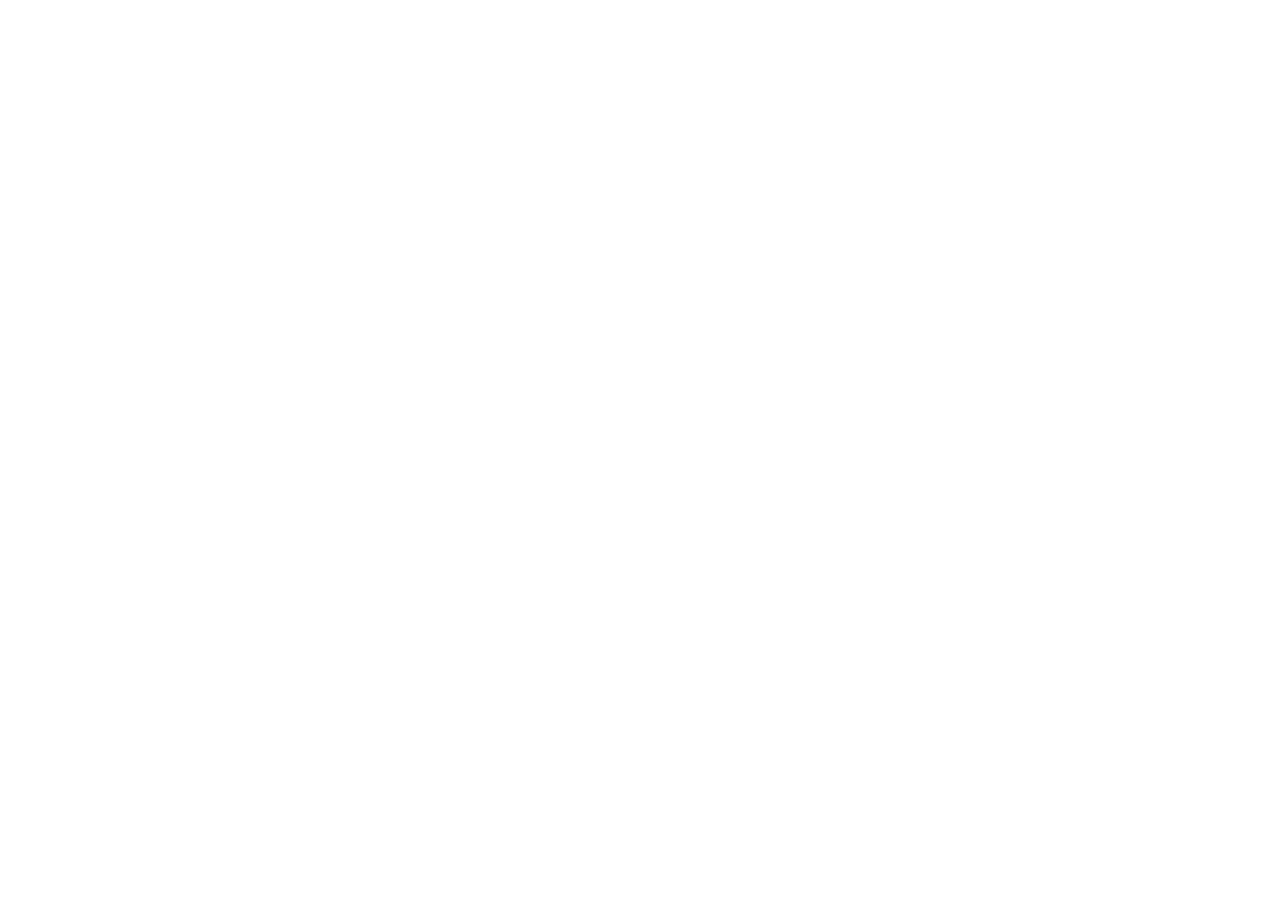
==== index.html @ 88f96c84 "Adding the index" ====
<!DOCTYPE html>
<html lang="en">
<head>
    <meta charset="UTF-8">
    <meta http-equiv="X-UA-Compatible" content="IE=edge">
    <meta name="viewport" content="width=device-width, initial-scale=1.0">
    <link rel="stylesheet" href="css/style.css">
    <title>Google copy</title>

</head>
<body>
    
</body>
</html>
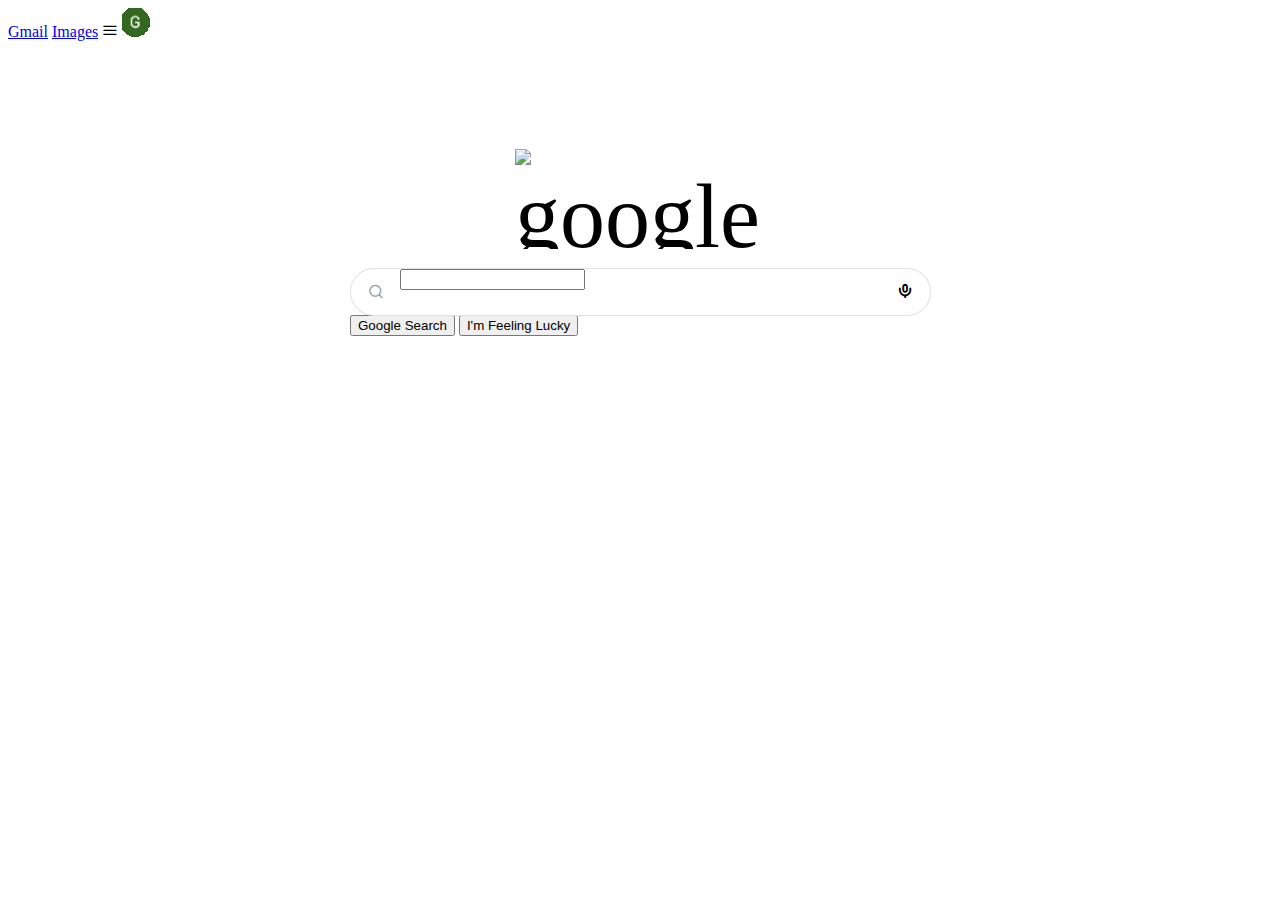
==== commit 8a09c1e2: "Avance del body" ====
--- a/index.html
+++ b/index.html
@@ -5,10 +5,52 @@
     <meta http-equiv="X-UA-Compatible" content="IE=edge">
     <meta name="viewport" content="width=device-width, initial-scale=1.0">
     <link rel="stylesheet" href="css/style.css">
+    <link rel="stylesheet" href="css/style1.css">
     <title>Google copy</title>
 
 </head>
 <body>
-    
+    <header>
+        <div class = "nav_header">
+            <a href="#" class="opciones-header">Gmail</a>
+            <a href="#" class="opciones-header">Images</a>
+            <i class="icon-menu"></i>
+            <img src="./Images/gg.png" alt="cuenta_google">
+        </div>
+    </header>
+
+
+    <main>
+        
+        <div class="google_logo">
+            <img src="images/google_logo.png" alt="google_logo">
+        </div>
+
+        <div class="searchBar_Container">
+            <div class="searchBar_Input_Container">
+                <div class="searchBar">
+                    <div class="search_icon">
+                        <i class="icon-search"></i>
+                    </div>
+                </div>            
+                <div class = "search_box">
+                    <input class="search_box_input" type="search" name id="search">
+                </div>
+                <div class="microphone">
+                    <div class="microphone_icon">
+                        <i class="icon-microphone"></i>
+                    </div>
+                </div>
+            </div>
+            <div class="boxSearch_Button_Container">
+                <button class="google_search">Google Search</button>
+                <button class="fell_luck">I'm Feeling Lucky</button>
+            </div>
+        </div>
+
+        
+
+
+    </main>
 </body>
 </html>--- a/css/style.css
+++ b/css/style.css
@@ -0,0 +1,42 @@
+@font-face {
+  font-family: 'icomoon';
+  src:  url('fonts/icomoon.eot?pistc1');
+  src:  url('fonts/icomoon.eot?pistc1#iefix') format('embedded-opentype'),
+    url('fonts/icomoon.ttf?pistc1') format('truetype'),
+    url('fonts/icomoon.woff?pistc1') format('woff'),
+    url('fonts/icomoon.svg?pistc1#icomoon') format('svg');
+  font-weight: normal;
+  font-style: normal;
+  font-display: block;
+}
+
+[class^="icon-"], [class*=" icon-"] {
+  /* use !important to prevent issues with browser extensions that change fonts */
+  font-family: 'icomoon' !important;
+  speak: never;
+  font-style: normal;
+  font-weight: normal;
+  font-variant: normal;
+  text-transform: none;
+  line-height: 1;
+
+  /* Better Font Rendering =========== */
+  -webkit-font-smoothing: antialiased;
+  -moz-osx-font-smoothing: grayscale;
+}
+
+.icon-list:before {
+  content: "\e900";
+}
+.icon-menu:before {
+  content: "\e901";
+}
+.icon-more-horizontal:before {
+  content: "\e902";
+}
+.icon-search:before {
+  content: "\e903";
+}
+.icon-microphone:before {
+  content: "\e904";
+}
--- a/css/style1.css
+++ b/css/style1.css
@@ -0,0 +1,64 @@
+.google_logo{
+    display: flex;
+    justify-content: center;
+    align-items: center;
+    font-size: 90px;
+}
+
+.google_logo img{
+    padding-top: 108px;
+    width: 250px;
+    height: 100px;
+}
+
+.searchBar_Container{
+    display: grid;
+    justify-content: center;
+    align-items: center;
+    height: 50px;
+}
+.searchBar_Input_Container{
+    display: grid;
+    grid-template-columns: 50px 480px 50px;
+    grid-template-rows: 46px;
+    grid-template-areas: " searchBar search_box microphone";
+    justify-content: center;
+    align-items: center;
+    margin-top: 20px;
+    position: relative;
+}
+
+.searchBar{
+    grid-area: searchBar;
+    height: 100%;
+    width: 100%;
+    display: flex;
+    justify-content: center;
+    align-items: center;
+    border: #dfe1e5 solid 1px;
+    border-right: none;
+    color: #9AA0A6;
+    border-radius: 100px 0px 0px 100px;
+}
+
+.search_box{
+    grid-area: search_box;
+    border-top: #dfe1e5 solid 1px ;
+    border-bottom:#dfe1e5 solid 1px ;
+    border-left: none;
+    height: 100%;
+    position: relative;
+}
+
+.microphone{
+    grid-area: microphone;
+    height: 100%;
+    width: 100%;
+    display: flex;
+    justify-content: center;
+    align-items: center;
+    border: #dfe1e5 solid 1px;
+    border-left: none;
+    border-radius: 0px 100px 100px 0px;
+  }
+
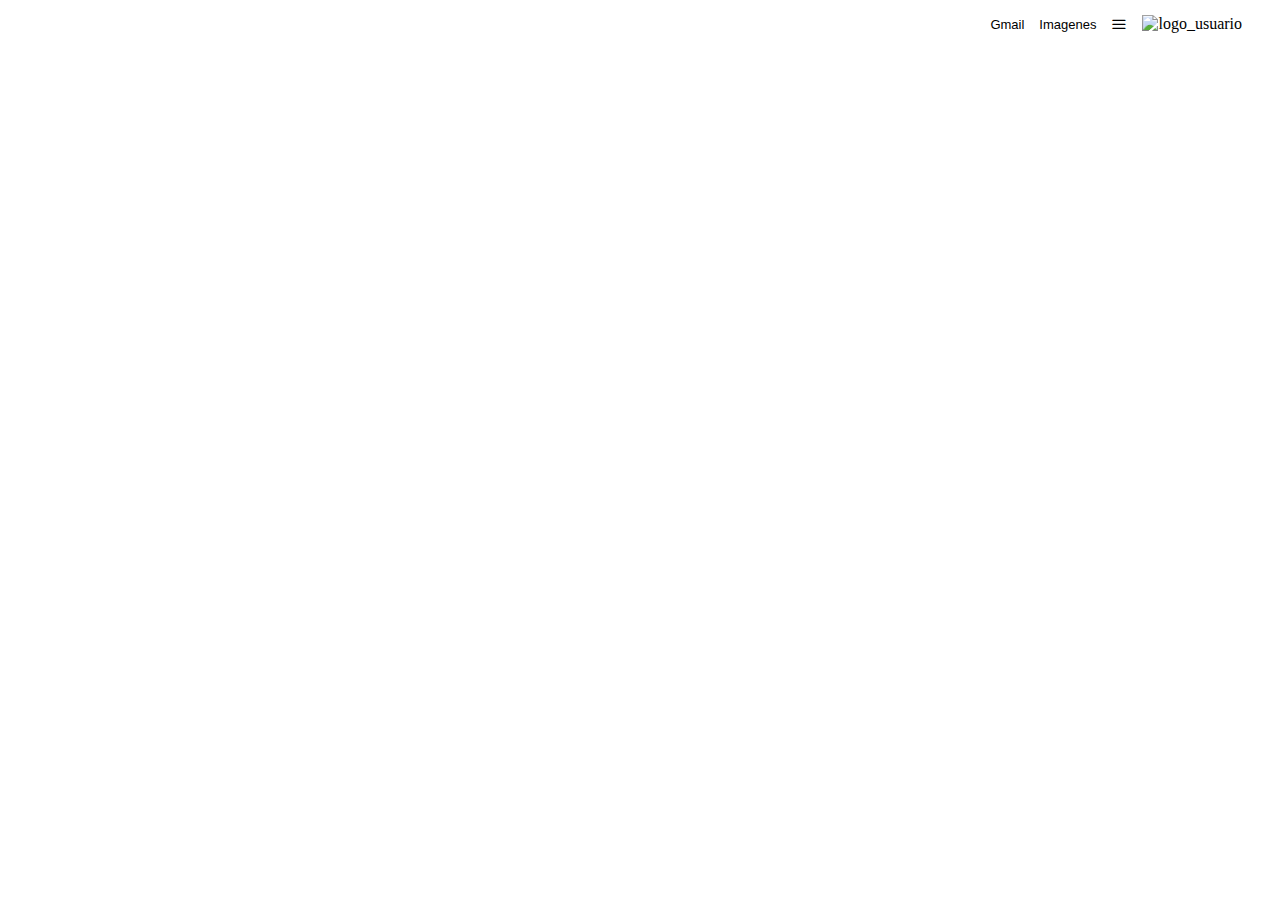
==== commit 1b0e505f: "Avance en la barra del header" ====
--- a/index.html
+++ b/index.html
@@ -1,56 +1,29 @@
 <!DOCTYPE html>
 <html lang="en">
 <head>
+
     <meta charset="UTF-8">
     <meta http-equiv="X-UA-Compatible" content="IE=edge">
     <meta name="viewport" content="width=device-width, initial-scale=1.0">
+    <link rel="stylesheet" href="css/style1.css">
     <link rel="stylesheet" href="css/style.css">
-    <link rel="stylesheet" href="css/style1.css">
     <title>Google copy</title>
 
 </head>
+
 <body>
+
     <header>
-        <div class = "nav_header">
-            <a href="#" class="opciones-header">Gmail</a>
-            <a href="#" class="opciones-header">Images</a>
+
+        <nav class="nav_header">
+            <a href="#" class="header_nav_options">Gmail</a>
+            <a href="#" class="header_nav_options">Imagenes</a>
             <i class="icon-menu"></i>
-            <img src="./Images/gg.png" alt="cuenta_google">
-        </div>
+            <img src= "images/gg.png" alt= "logo_usuario">
+        </nav>
+
     </header>
 
+</body>
 
-    <main>
-        
-        <div class="google_logo">
-            <img src="images/google_logo.png" alt="google_logo">
-        </div>
-
-        <div class="searchBar_Container">
-            <div class="searchBar_Input_Container">
-                <div class="searchBar">
-                    <div class="search_icon">
-                        <i class="icon-search"></i>
-                    </div>
-                </div>            
-                <div class = "search_box">
-                    <input class="search_box_input" type="search" name id="search">
-                </div>
-                <div class="microphone">
-                    <div class="microphone_icon">
-                        <i class="icon-microphone"></i>
-                    </div>
-                </div>
-            </div>
-            <div class="boxSearch_Button_Container">
-                <button class="google_search">Google Search</button>
-                <button class="fell_luck">I'm Feeling Lucky</button>
-            </div>
-        </div>
-
-        
-
-
-    </main>
-</body>
 </html>--- a/css/style1.css
+++ b/css/style1.css
@@ -1,64 +1,25 @@
-.google_logo{
-    display: flex;
-    justify-content: center;
-    align-items: center;
-    font-size: 90px;
-}
-
-.google_logo img{
-    padding-top: 108px;
-    width: 250px;
-    height: 100px;
-}
-
-.searchBar_Container{
-    display: grid;
-    justify-content: center;
-    align-items: center;
-    height: 50px;
-}
-.searchBar_Input_Container{
-    display: grid;
-    grid-template-columns: 50px 480px 50px;
-    grid-template-rows: 46px;
-    grid-template-areas: " searchBar search_box microphone";
-    justify-content: center;
-    align-items: center;
-    margin-top: 20px;
-    position: relative;
-}
-
-.searchBar{
-    grid-area: searchBar;
-    height: 100%;
-    width: 100%;
-    display: flex;
-    justify-content: center;
-    align-items: center;
-    border: #dfe1e5 solid 1px;
-    border-right: none;
-    color: #9AA0A6;
-    border-radius: 100px 0px 0px 100px;
-}
-
-.search_box{
-    grid-area: search_box;
-    border-top: #dfe1e5 solid 1px ;
-    border-bottom:#dfe1e5 solid 1px ;
-    border-left: none;
-    height: 100%;
-    position: relative;
-}
-
-.microphone{
-    grid-area: microphone;
-    height: 100%;
-    width: 100%;
-    display: flex;
-    justify-content: center;
-    align-items: center;
-    border: #dfe1e5 solid 1px;
-    border-left: none;
-    border-radius: 0px 100px 100px 0px;
-  }
-
+body{
+    margin-top: 0px;
+    margin-left: 0px;
+}
+
+.nav_header {
+    display: grid;
+    grid-auto-flow: column;
+    justify-content: right;
+    align-items: center;
+    gap: 15px;
+    margin: 15px 30px 0px ;
+}
+
+a {
+    text-decoration: none;
+}
+
+.header_nav_options{
+    color: black;
+    font-size: 13px;
+    font-family: Arial, Helvetica, sans-serif;
+    text-decoration: none; /*le quita lo subrayado a las palabras*/
+}
+
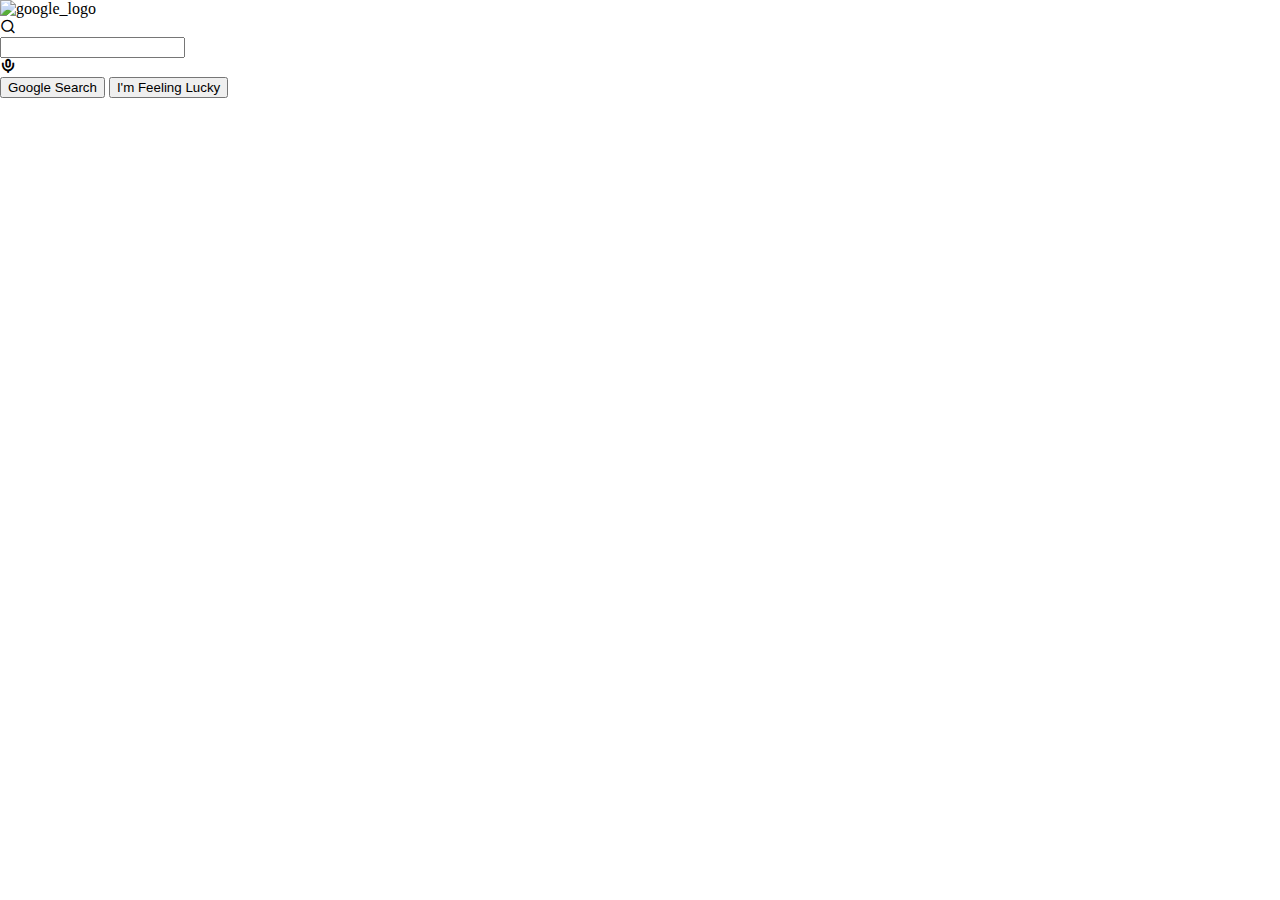
==== commit 3f5e9bca: "parte del buscador creado, logo y parte de las opciones del buscador, tratar de mejorar estetica" ====
--- a/index.html
+++ b/index.html
@@ -1,29 +1,49 @@
 <!DOCTYPE html>
 <html lang="en">
 <head>
-
     <meta charset="UTF-8">
     <meta http-equiv="X-UA-Compatible" content="IE=edge">
     <meta name="viewport" content="width=device-width, initial-scale=1.0">
+    <link rel="stylesheet" href="css/style.css">
     <link rel="stylesheet" href="css/style1.css">
-    <link rel="stylesheet" href="css/style.css">
     <title>Google copy</title>
 
 </head>
-
 <body>
 
-    <header>
+    
 
-        <nav class="nav_header">
-            <a href="#" class="header_nav_options">Gmail</a>
-            <a href="#" class="header_nav_options">Imagenes</a>
-            <i class="icon-menu"></i>
-            <img src= "images/gg.png" alt= "logo_usuario">
-        </nav>
+    <main>
+        
+        <div class="google_logo">
+            <img src="images/google_logo.png" alt="google_logo">
+        </div>
 
-    </header>
+        <div class="searchBar_Container">
+            <div class="searchBar_Input_Container">
+                <div class="searchBar">
+                    <div class="search_icon">
+                        <i class="icon-search"></i>
+                    </div>
+                </div>            
+                <div class = "search_box">
+                    <input class="search_box_input" type="search" name id="search">
+                </div>
+                <div class="microphone">
+                    <div class="microphone_icon">
+                        <i class="icon-microphone"></i>
+                    </div>
+                </div>
+            </div>
+            <div class="boxSearch_Button_Container">
+                <button class="google_search">Google Search</button>
+                <button class="fell_luck">I'm Feeling Lucky</button>
+            </div>
+        </div>
 
+        
+
+
+    </main>
 </body>
-
 </html>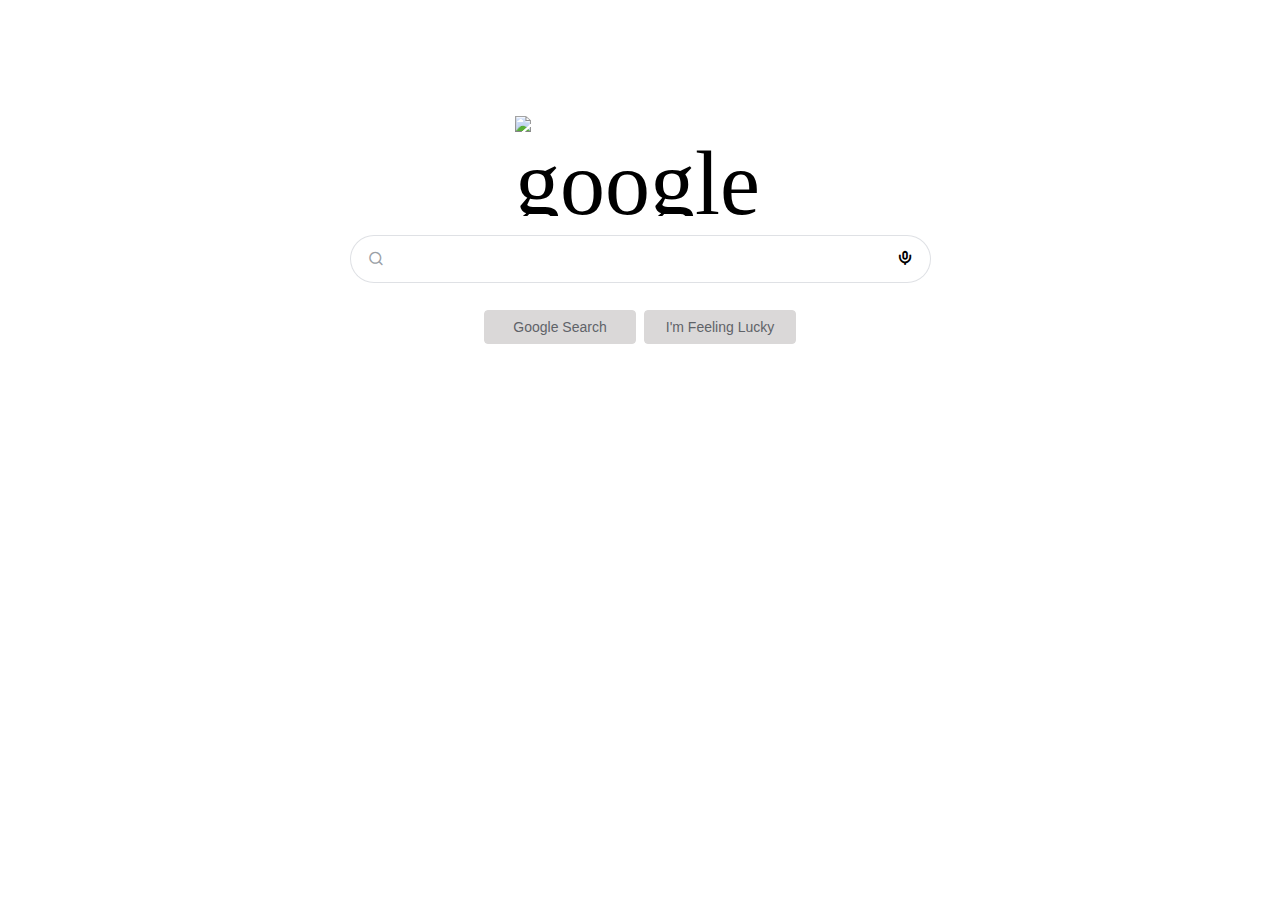
==== commit 9c02f279: "Avance del body, referente a los botones y estetica" ====
--- a/index.html
+++ b/index.html
@@ -36,8 +36,8 @@
                 </div>
             </div>
             <div class="boxSearch_Button_Container">
-                <button class="google_search">Google Search</button>
-                <button class="fell_luck">I'm Feeling Lucky</button>
+                <button href="#" class="options_under_boxSearch_Button_Container">Google Search</button>
+                <button href="#" class="options_under_boxSearch_Button_Container">I'm Feeling Lucky</button>
             </div>
         </div>
 
--- a/css/style1.css
+++ b/css/style1.css
@@ -1,25 +1,94 @@
-body{
-    margin-top: 0px;
-    margin-left: 0px;
-}
-
-.nav_header {
-    display: grid;
-    grid-auto-flow: column;
-    justify-content: right;
-    align-items: center;
-    gap: 15px;
-    margin: 15px 30px 0px ;
-}
-
-a {
-    text-decoration: none;
-}
-
-.header_nav_options{
-    color: black;
-    font-size: 13px;
-    font-family: Arial, Helvetica, sans-serif;
-    text-decoration: none; /*le quita lo subrayado a las palabras*/
-}
-
+.google_logo{
+    display: flex;
+    justify-content: center;
+    align-items: center;
+    font-size: 90px;
+}
+
+.google_logo img{
+    padding-top: 108px;
+    width: 250px;
+    height: 100px;
+}
+
+.searchBar_Container{
+    display: grid;
+    justify-content: center;
+    align-items: center;
+    height: 50px;
+}
+.searchBar_Input_Container{
+    display: grid;
+    grid-template-columns: 50px 480px 50px;
+    grid-template-rows: 46px;
+    grid-template-areas: " searchBar search_box microphone";
+    justify-content: center;
+    align-items: center;
+    margin-top: 20px;
+    position: relative;
+}
+
+.searchBar{
+    grid-area: searchBar;
+    height: 100%;
+    width: 100%;
+    display: flex;
+    justify-content: center;
+    align-items: center;
+    border: #dfe1e5 solid 1px;
+    border-right: none;
+    color: #9AA0A6;
+    border-radius: 100px 0px 0px 100px;
+}
+
+.search_box{
+    grid-area: search_box;
+    border-top: #dfe1e5 solid 1px ;
+    border-bottom:#dfe1e5 solid 1px ;
+    border-left: none;
+    height: 100%;
+    position: relative;
+}
+
+.search_box_input{
+    border: none;
+    width: 100%; 
+    height: 100%;
+}
+
+.boxSearch_Button_Container {
+    display: flex;
+    padding-top: 18px;
+    align-items: center;
+    justify-content: center;
+    font-size: small;
+  }
+
+.options_under_boxSearch_Button_Container {
+    background-image: -webkit-linear-gradient(top,#dad8d8,#dad8d8);
+     width: 152px;
+     height: 34px; 
+     margin: 10px 4px;
+     padding: 0 10px;
+     font-size: 14px;
+     font-stretch: 100%;
+     background-color: #dad8d8;
+     border: 1px solid #dad8d8;
+     border-radius: 4px;
+     color: #5F6368;
+     font-family: arial, sans-serif;
+    }
+
+.microphone{
+    grid-area: microphone;
+    height: 100%;
+    width: 100%;
+    display: flex;
+    justify-content: center;
+    align-items: center;
+    border: #dfe1e5 solid 1px;
+    border-left: none;
+    border-radius: 0px 100px 100px 0px;
+  }
+
+
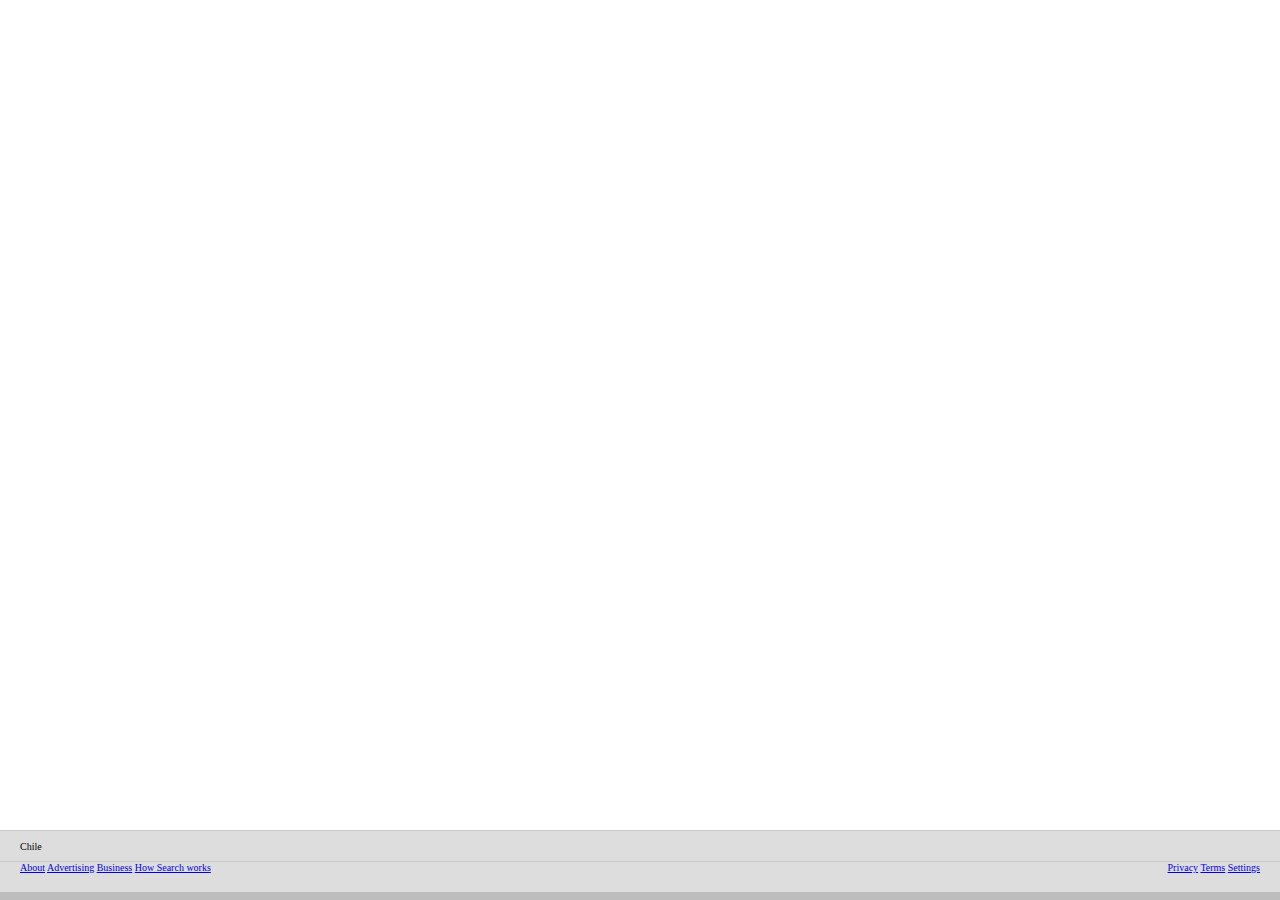
==== commit c08618fc: "Primera version del footer" ====
--- a/index.html
+++ b/index.html
@@ -4,46 +4,44 @@
     <meta charset="UTF-8">
     <meta http-equiv="X-UA-Compatible" content="IE=edge">
     <meta name="viewport" content="width=device-width, initial-scale=1.0">
-    <link rel="stylesheet" href="css/style.css">
     <link rel="stylesheet" href="css/style1.css">
     <title>Google copy</title>
 
 </head>
 <body>
 
-    
-
-    <main>
+    <footer class="footer">
         
-        <div class="google_logo">
-            <img src="images/google_logo.png" alt="google_logo">
+        <div class="up_footer_layer">
+            <p class="country_name_footer">Chile</p>
         </div>
 
-        <div class="searchBar_Container">
-            <div class="searchBar_Input_Container">
-                <div class="searchBar">
-                    <div class="search_icon">
-                        <i class="icon-search"></i>
-                    </div>
-                </div>            
-                <div class = "search_box">
-                    <input class="search_box_input" type="search" name id="search">
-                </div>
-                <div class="microphone">
-                    <div class="microphone_icon">
-                        <i class="icon-microphone"></i>
-                    </div>
-                </div>
+        <div class="down_footer_layer">
+
+            <div class="left_down_layer">
+                
+                <a href="#" class="left_down_text">About</a>
+                
+                <a href="#" class="left_down_text">Advertising</a>
+                
+                <a href="#" class="left_down_text">Business</a>
+                
+                <a href="#" class="left_down_text">How Search works</a>
+
             </div>
-            <div class="boxSearch_Button_Container">
-                <button href="#" class="options_under_boxSearch_Button_Container">Google Search</button>
-                <button href="#" class="options_under_boxSearch_Button_Container">I'm Feeling Lucky</button>
+            
+            <div class="right_down_layer">
+                
+                <a href="#" class="right_down_text">Privacy</a>
+                
+                <a href="#" class="right_down_text">Terms</a>
+                
+                <a href="#" class="right_down_text">Settings</a>
+                
             </div>
         </div>
 
-        
+    </footer>
 
-
-    </main>
 </body>
 </html>--- a/css/style1.css
+++ b/css/style1.css
@@ -1,94 +1,67 @@
-.google_logo{
-    display: flex;
-    justify-content: center;
-    align-items: center;
-    font-size: 90px;
+html{
+    font-size: 62.5%;
 }
 
-.google_logo img{
-    padding-top: 108px;
-    width: 250px;
-    height: 100px;
+body{
+    margin: 0rem;
 }
 
-.searchBar_Container{
-    display: grid;
-    justify-content: center;
-    align-items: center;
-    height: 50px;
+.footer{
+    display: block;
+    background-color: rgb(190, 189, 189);
+    position: absolute;
+    width: 100%;
+    height: 7rem;
+    bottom: 0px;
 }
-.searchBar_Input_Container{
-    display: grid;
-    grid-template-columns: 50px 480px 50px;
-    grid-template-rows: 46px;
-    grid-template-areas: " searchBar search_box microphone";
-    justify-content: center;
-    align-items: center;
-    margin-top: 20px;
+
+.up_footer_layer{
+    
+    background: rgb(221, 221, 221);
+    color: black;
+    border-top: 0.1rem solid #cacaca;
+    width: 100%;
+    height: 3rem;
+    display: flex;
+    position: relative;
+    font-size: 1rem;
+
+}
+
+.country_name_footer{
+    padding-left: 2rem;
+    color: black;
+}
+
+.down_footer_layer{
+    font-size: 1rem;
+    color: rgba(0, 0, 0, 0);
+    background: rgb(221, 221, 221);
+    border-top: 0.1rem solid #cacaca;
+    width: 100%;
+    height: 3rem;
+    justify-content: space-between;
+    flex-wrap: wrap;
+    display: flex;
     position: relative;
 }
 
-.searchBar{
-    grid-area: searchBar;
-    height: 100%;
-    width: 100%;
-    display: flex;
-    justify-content: center;
-    align-items: center;
-    border: #dfe1e5 solid 1px;
-    border-right: none;
-    color: #9AA0A6;
-    border-radius: 100px 0px 0px 100px;
+.left_down_layer{
+    display: block;
+    position: relative;
+    justify-content: space-between;
+    text-align: left;
+    padding-left: 2rem;
 }
 
-.search_box{
-    grid-area: search_box;
-    border-top: #dfe1e5 solid 1px ;
-    border-bottom:#dfe1e5 solid 1px ;
-    border-left: none;
-    height: 100%;
+.right_down_layer{
+    display: block;
     position: relative;
+    justify-content: space-between;
+    text-align: right;
+    padding-right: 2rem;
 }
 
-.search_box_input{
-    border: none;
-    width: 100%; 
-    height: 100%;
-}
-
-.boxSearch_Button_Container {
-    display: flex;
-    padding-top: 18px;
-    align-items: center;
-    justify-content: center;
-    font-size: small;
-  }
-
-.options_under_boxSearch_Button_Container {
-    background-image: -webkit-linear-gradient(top,#dad8d8,#dad8d8);
-     width: 152px;
-     height: 34px; 
-     margin: 10px 4px;
-     padding: 0 10px;
-     font-size: 14px;
-     font-stretch: 100%;
-     background-color: #dad8d8;
-     border: 1px solid #dad8d8;
-     border-radius: 4px;
-     color: #5F6368;
-     font-family: arial, sans-serif;
-    }
-
-.microphone{
-    grid-area: microphone;
-    height: 100%;
-    width: 100%;
-    display: flex;
-    justify-content: center;
-    align-items: center;
-    border: #dfe1e5 solid 1px;
-    border-left: none;
-    border-radius: 0px 100px 100px 0px;
-  }
-
-
+.right_down_text a, .left_down_text a {
+    padding-left: 2.5rem;
+} 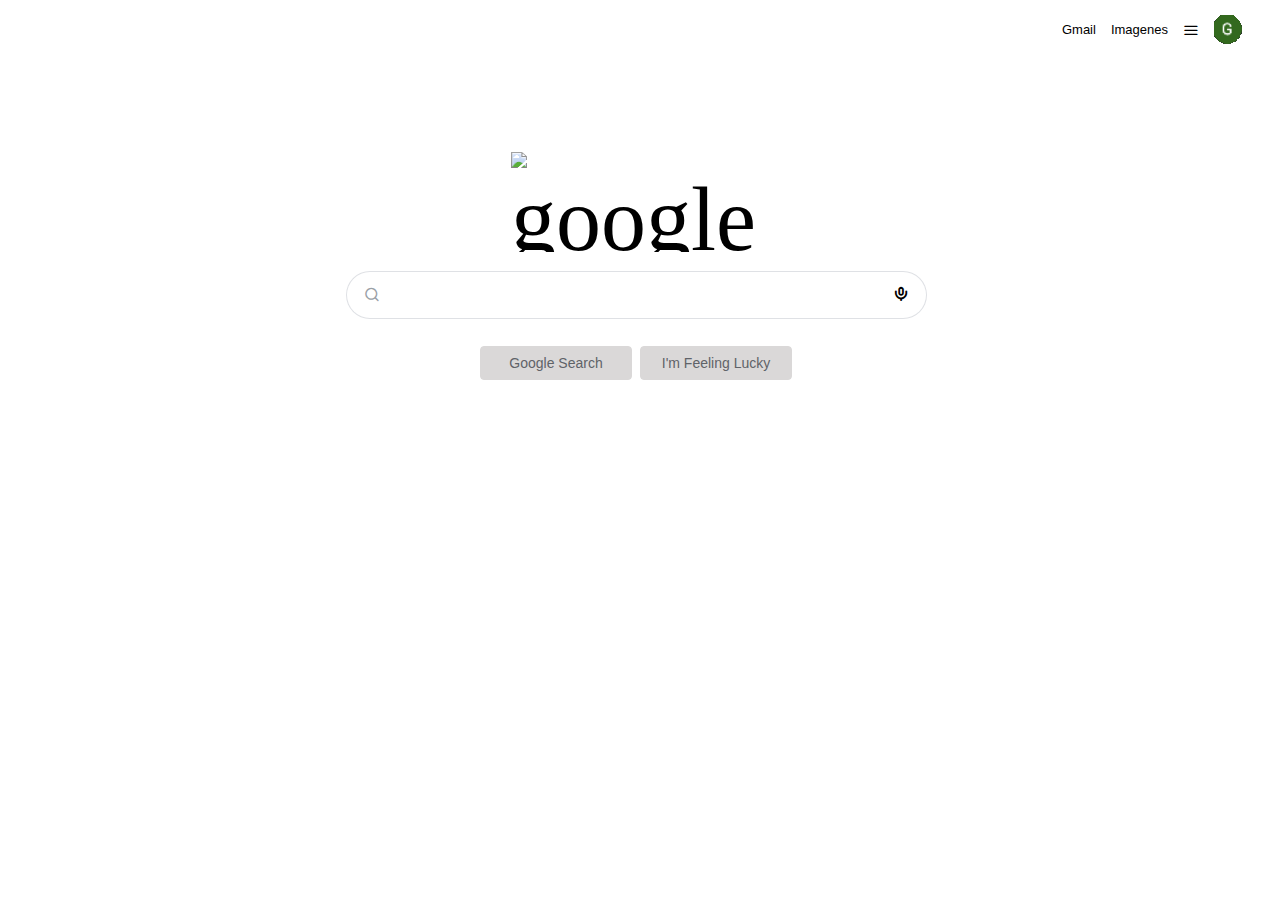
==== commit a257d89c: "merge del main con el body" ====
--- a/index.html
+++ b/index.html
@@ -1,47 +1,62 @@
 <!DOCTYPE html>
 <html lang="en">
 <head>
+
     <meta charset="UTF-8">
     <meta http-equiv="X-UA-Compatible" content="IE=edge">
     <meta name="viewport" content="width=device-width, initial-scale=1.0">
     <link rel="stylesheet" href="css/style1.css">
+    <link rel="stylesheet" href="css/style.css">
+    <link rel="stylesheet" href="css/style1.css">
     <title>Google copy</title>
 
 </head>
+
 <body>
 
-    <footer class="footer">
+    <header>
+
+        <nav class="nav_header">
+            <a href="#" class="header_nav_options">Gmail</a>
+            <a href="#" class="header_nav_options">Imagenes</a>
+            <i class="icon-menu"></i>
+            <img src= "images/gg.png" alt= "logo_usuario">
+        </nav>
+
+    </header>
+
+    <main>
         
-        <div class="up_footer_layer">
-            <p class="country_name_footer">Chile</p>
+        <div class="google_logo">
+            <img src="images/google_logo.png" alt="google_logo">
         </div>
 
-        <div class="down_footer_layer">
-
-            <div class="left_down_layer">
-                
-                <a href="#" class="left_down_text">About</a>
-                
-                <a href="#" class="left_down_text">Advertising</a>
-                
-                <a href="#" class="left_down_text">Business</a>
-                
-                <a href="#" class="left_down_text">How Search works</a>
-
+        <div class="searchBar_Container">
+            <div class="searchBar_Input_Container">
+                <div class="searchBar">
+                    <div class="search_icon">
+                        <i class="icon-search"></i>
+                    </div>
+                </div>            
+                <div class = "search_box">
+                    <input class="search_box_input" type="search" name id="search">
+                </div>
+                <div class="microphone">
+                    <div class="microphone_icon">
+                        <i class="icon-microphone"></i>
+                    </div>
+                </div>
             </div>
-            
-            <div class="right_down_layer">
-                
-                <a href="#" class="right_down_text">Privacy</a>
-                
-                <a href="#" class="right_down_text">Terms</a>
-                
-                <a href="#" class="right_down_text">Settings</a>
-                
+            <div class="boxSearch_Button_Container">
+                <button href="#" class="options_under_boxSearch_Button_Container">Google Search</button>
+                <button href="#" class="options_under_boxSearch_Button_Container">I'm Feeling Lucky</button>
             </div>
         </div>
 
-    </footer>
+        
 
+
+    </main>
 </body>
+
 </html>--- a/css/style1.css
+++ b/css/style1.css
@@ -1,67 +1,119 @@
-html{
-    font-size: 62.5%;
+body{
+    margin-top: 0px;
+    margin-left: 0px;
 }
 
-body{
-    margin: 0rem;
+.nav_header {
+    display: grid;
+    grid-auto-flow: column;
+    justify-content: right;
+    align-items: center;
+    gap: 15px;
+    margin: 15px 30px 0px ;
 }
 
-.footer{
-    display: block;
-    background-color: rgb(190, 189, 189);
-    position: absolute;
-    width: 100%;
-    height: 7rem;
-    bottom: 0px;
+a {
+    text-decoration: none;
 }
 
-.up_footer_layer{
-    
-    background: rgb(221, 221, 221);
+.header_nav_options{
     color: black;
-    border-top: 0.1rem solid #cacaca;
-    width: 100%;
-    height: 3rem;
-    display: flex;
-    position: relative;
-    font-size: 1rem;
-
+    font-size: 13px;
+    font-family: Arial, Helvetica, sans-serif;
+    text-decoration: none; /*le quita lo subrayado a las palabras*/
 }
 
-.country_name_footer{
-    padding-left: 2rem;
-    color: black;
+.google_logo{
+    display: flex;
+    justify-content: center;
+    align-items: center;
+    font-size: 90px;
 }
 
-.down_footer_layer{
-    font-size: 1rem;
-    color: rgba(0, 0, 0, 0);
-    background: rgb(221, 221, 221);
-    border-top: 0.1rem solid #cacaca;
-    width: 100%;
-    height: 3rem;
-    justify-content: space-between;
-    flex-wrap: wrap;
-    display: flex;
+.google_logo img{
+    padding-top: 108px;
+    width: 250px;
+    height: 100px;
+}
+
+.searchBar_Container{
+    display: grid;
+    justify-content: center;
+    align-items: center;
+    height: 50px;
+}
+.searchBar_Input_Container{
+    display: grid;
+    grid-template-columns: 50px 480px 50px;
+    grid-template-rows: 46px;
+    grid-template-areas: " searchBar search_box microphone";
+    justify-content: center;
+    align-items: center;
+    margin-top: 20px;
     position: relative;
 }
 
-.left_down_layer{
-    display: block;
-    position: relative;
-    justify-content: space-between;
-    text-align: left;
-    padding-left: 2rem;
+.searchBar{
+    grid-area: searchBar;
+    height: 100%;
+    width: 100%;
+    display: flex;
+    justify-content: center;
+    align-items: center;
+    border: #dfe1e5 solid 1px;
+    border-right: none;
+    color: #9AA0A6;
+    border-radius: 100px 0px 0px 100px;
 }
 
-.right_down_layer{
-    display: block;
+.search_box{
+    grid-area: search_box;
+    border-top: #dfe1e5 solid 1px ;
+    border-bottom:#dfe1e5 solid 1px ;
+    border-left: none;
+    height: 100%;
     position: relative;
-    justify-content: space-between;
-    text-align: right;
-    padding-right: 2rem;
 }
 
-.right_down_text a, .left_down_text a {
-    padding-left: 2.5rem;
-} +.search_box_input{
+    border: none;
+    width: 100%; 
+    height: 100%;
+}
+
+.boxSearch_Button_Container {
+    display: flex;
+    padding-top: 18px;
+    align-items: center;
+    justify-content: center;
+    font-size: small;
+  }
+
+.options_under_boxSearch_Button_Container {
+    background-image: -webkit-linear-gradient(top,#dad8d8,#dad8d8);
+     width: 152px;
+     height: 34px; 
+     margin: 10px 4px;
+     padding: 0 10px;
+     font-size: 14px;
+     font-stretch: 100%;
+     background-color: #dad8d8;
+     border: 1px solid #dad8d8;
+     border-radius: 4px;
+     color: #5F6368;
+     font-family: arial, sans-serif;
+    }
+
+.microphone{
+    grid-area: microphone;
+    height: 100%;
+    width: 100%;
+    display: flex;
+    justify-content: center;
+    align-items: center;
+    border: #dfe1e5 solid 1px;
+    border-left: none;
+    border-radius: 0px 100px 100px 0px;
+  }
+
+
--- a/css/style.css
+++ b/css/style.css
@@ -0,0 +1,42 @@
+@font-face {
+  font-family: 'icomoon';
+  src:  url('fonts/icomoon.eot?pistc1');
+  src:  url('fonts/icomoon.eot?pistc1#iefix') format('embedded-opentype'),
+    url('fonts/icomoon.ttf?pistc1') format('truetype'),
+    url('fonts/icomoon.woff?pistc1') format('woff'),
+    url('fonts/icomoon.svg?pistc1#icomoon') format('svg');
+  font-weight: normal;
+  font-style: normal;
+  font-display: block;
+}
+
+[class^="icon-"], [class*=" icon-"] {
+  /* use !important to prevent issues with browser extensions that change fonts */
+  font-family: 'icomoon' !important;
+  speak: never;
+  font-style: normal;
+  font-weight: normal;
+  font-variant: normal;
+  text-transform: none;
+  line-height: 1;
+
+  /* Better Font Rendering =========== */
+  -webkit-font-smoothing: antialiased;
+  -moz-osx-font-smoothing: grayscale;
+}
+
+.icon-list:before {
+  content: "\e900";
+}
+.icon-menu:before {
+  content: "\e901";
+}
+.icon-more-horizontal:before {
+  content: "\e902";
+}
+.icon-search:before {
+  content: "\e903";
+}
+.icon-microphone:before {
+  content: "\e904";
+}
--- a/css/style1.css
+++ b/css/style1.css
@@ -1,67 +1,119 @@
-html{
-    font-size: 62.5%;
+body{
+    margin-top: 0px;
+    margin-left: 0px;
 }
 
-body{
-    margin: 0rem;
+.nav_header {
+    display: grid;
+    grid-auto-flow: column;
+    justify-content: right;
+    align-items: center;
+    gap: 15px;
+    margin: 15px 30px 0px ;
 }
 
-.footer{
-    display: block;
-    background-color: rgb(190, 189, 189);
-    position: absolute;
-    width: 100%;
-    height: 7rem;
-    bottom: 0px;
+a {
+    text-decoration: none;
 }
 
-.up_footer_layer{
-    
-    background: rgb(221, 221, 221);
+.header_nav_options{
     color: black;
-    border-top: 0.1rem solid #cacaca;
-    width: 100%;
-    height: 3rem;
-    display: flex;
-    position: relative;
-    font-size: 1rem;
-
+    font-size: 13px;
+    font-family: Arial, Helvetica, sans-serif;
+    text-decoration: none; /*le quita lo subrayado a las palabras*/
 }
 
-.country_name_footer{
-    padding-left: 2rem;
-    color: black;
+.google_logo{
+    display: flex;
+    justify-content: center;
+    align-items: center;
+    font-size: 90px;
 }
 
-.down_footer_layer{
-    font-size: 1rem;
-    color: rgba(0, 0, 0, 0);
-    background: rgb(221, 221, 221);
-    border-top: 0.1rem solid #cacaca;
-    width: 100%;
-    height: 3rem;
-    justify-content: space-between;
-    flex-wrap: wrap;
-    display: flex;
+.google_logo img{
+    padding-top: 108px;
+    width: 250px;
+    height: 100px;
+}
+
+.searchBar_Container{
+    display: grid;
+    justify-content: center;
+    align-items: center;
+    height: 50px;
+}
+.searchBar_Input_Container{
+    display: grid;
+    grid-template-columns: 50px 480px 50px;
+    grid-template-rows: 46px;
+    grid-template-areas: " searchBar search_box microphone";
+    justify-content: center;
+    align-items: center;
+    margin-top: 20px;
     position: relative;
 }
 
-.left_down_layer{
-    display: block;
-    position: relative;
-    justify-content: space-between;
-    text-align: left;
-    padding-left: 2rem;
+.searchBar{
+    grid-area: searchBar;
+    height: 100%;
+    width: 100%;
+    display: flex;
+    justify-content: center;
+    align-items: center;
+    border: #dfe1e5 solid 1px;
+    border-right: none;
+    color: #9AA0A6;
+    border-radius: 100px 0px 0px 100px;
 }
 
-.right_down_layer{
-    display: block;
+.search_box{
+    grid-area: search_box;
+    border-top: #dfe1e5 solid 1px ;
+    border-bottom:#dfe1e5 solid 1px ;
+    border-left: none;
+    height: 100%;
     position: relative;
-    justify-content: space-between;
-    text-align: right;
-    padding-right: 2rem;
 }
 
-.right_down_text a, .left_down_text a {
-    padding-left: 2.5rem;
-} +.search_box_input{
+    border: none;
+    width: 100%; 
+    height: 100%;
+}
+
+.boxSearch_Button_Container {
+    display: flex;
+    padding-top: 18px;
+    align-items: center;
+    justify-content: center;
+    font-size: small;
+  }
+
+.options_under_boxSearch_Button_Container {
+    background-image: -webkit-linear-gradient(top,#dad8d8,#dad8d8);
+     width: 152px;
+     height: 34px; 
+     margin: 10px 4px;
+     padding: 0 10px;
+     font-size: 14px;
+     font-stretch: 100%;
+     background-color: #dad8d8;
+     border: 1px solid #dad8d8;
+     border-radius: 4px;
+     color: #5F6368;
+     font-family: arial, sans-serif;
+    }
+
+.microphone{
+    grid-area: microphone;
+    height: 100%;
+    width: 100%;
+    display: flex;
+    justify-content: center;
+    align-items: center;
+    border: #dfe1e5 solid 1px;
+    border-left: none;
+    border-radius: 0px 100px 100px 0px;
+  }
+
+
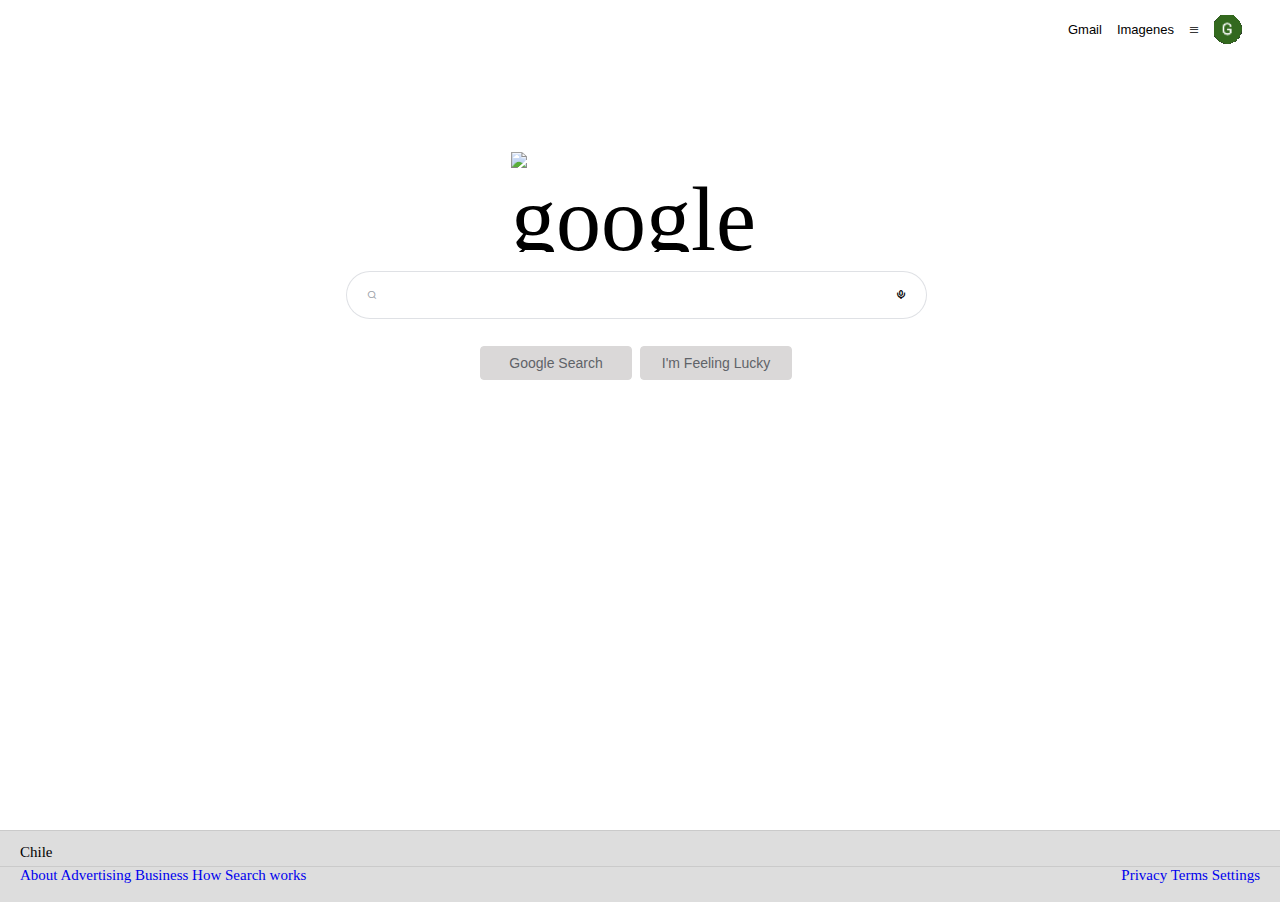
==== commit 43e2f4c0: "merge del main con el footer" ====
--- a/index.html
+++ b/index.html
@@ -7,7 +7,6 @@
     <meta name="viewport" content="width=device-width, initial-scale=1.0">
     <link rel="stylesheet" href="css/style1.css">
     <link rel="stylesheet" href="css/style.css">
-    <link rel="stylesheet" href="css/style1.css">
     <title>Google copy</title>
 
 </head>
@@ -57,6 +56,39 @@
 
 
     </main>
+    <footer class="footer">
+        
+        <div class="up_footer_layer">
+            <p class="country_name_footer">Chile</p>
+        </div>
+
+        <div class="down_footer_layer">
+
+            <div class="left_down_layer">
+                
+                <a href="#" class="left_down_text">About</a>
+                
+                <a href="#" class="left_down_text">Advertising</a>
+                
+                <a href="#" class="left_down_text">Business</a>
+                
+                <a href="#" class="left_down_text">How Search works</a>
+
+            </div>
+            
+            <div class="right_down_layer">
+                
+                <a href="#" class="right_down_text">Privacy</a>
+                
+                <a href="#" class="right_down_text">Terms</a>
+                
+                <a href="#" class="right_down_text">Settings</a>
+                
+            </div>
+        </div>
+
+    </footer>
+
 </body>
 
 </html>--- a/css/style1.css
+++ b/css/style1.css
@@ -117,3 +117,70 @@
   }
 
 
+html{
+    font-size: 62.5%;
+}
+
+
+.footer{
+    display: block;
+    background-color: rgb(190, 189, 189);
+    position: absolute;
+    width: 100%;
+    height: 7rem;
+    bottom: 0px;
+}
+
+.up_footer_layer{
+    
+    background: rgb(221, 221, 221);
+    color: black;
+    border-top: 0.1rem solid #cacaca;
+    width: 100%;
+    height: 3.5rem;
+    display: flex;
+    position: relative;
+    font-size: 1.5rem;
+
+}
+
+.country_name_footer{
+    padding-left: 2rem;
+    color: black;
+    align-items: center;
+    margin: 1.3rem 0;
+}
+
+.down_footer_layer{
+    font-size: 1.5rem;
+    color: rgba(0, 0, 0, 0);
+    background: rgb(221, 221, 221);
+    border-top: 0.1rem solid #cacaca;
+    width: 100%;
+    height: 3.5rem;
+    justify-content: space-between;
+    flex-wrap: wrap;
+    display: flex;
+    position: relative;
+}
+
+.left_down_layer{
+    display: block;
+    position: relative;
+    justify-content: space-between;
+    text-align: left;
+    padding-left: 2rem;
+}
+
+.right_down_layer{
+    display: block;
+    position: relative;
+    justify-content: space-between;
+    text-align: right;
+    padding-right: 2rem;
+}
+
+.right_down_text a, .left_down_text a {
+    padding-left: 2.5rem;
+    text-decoration: none;
+} 
